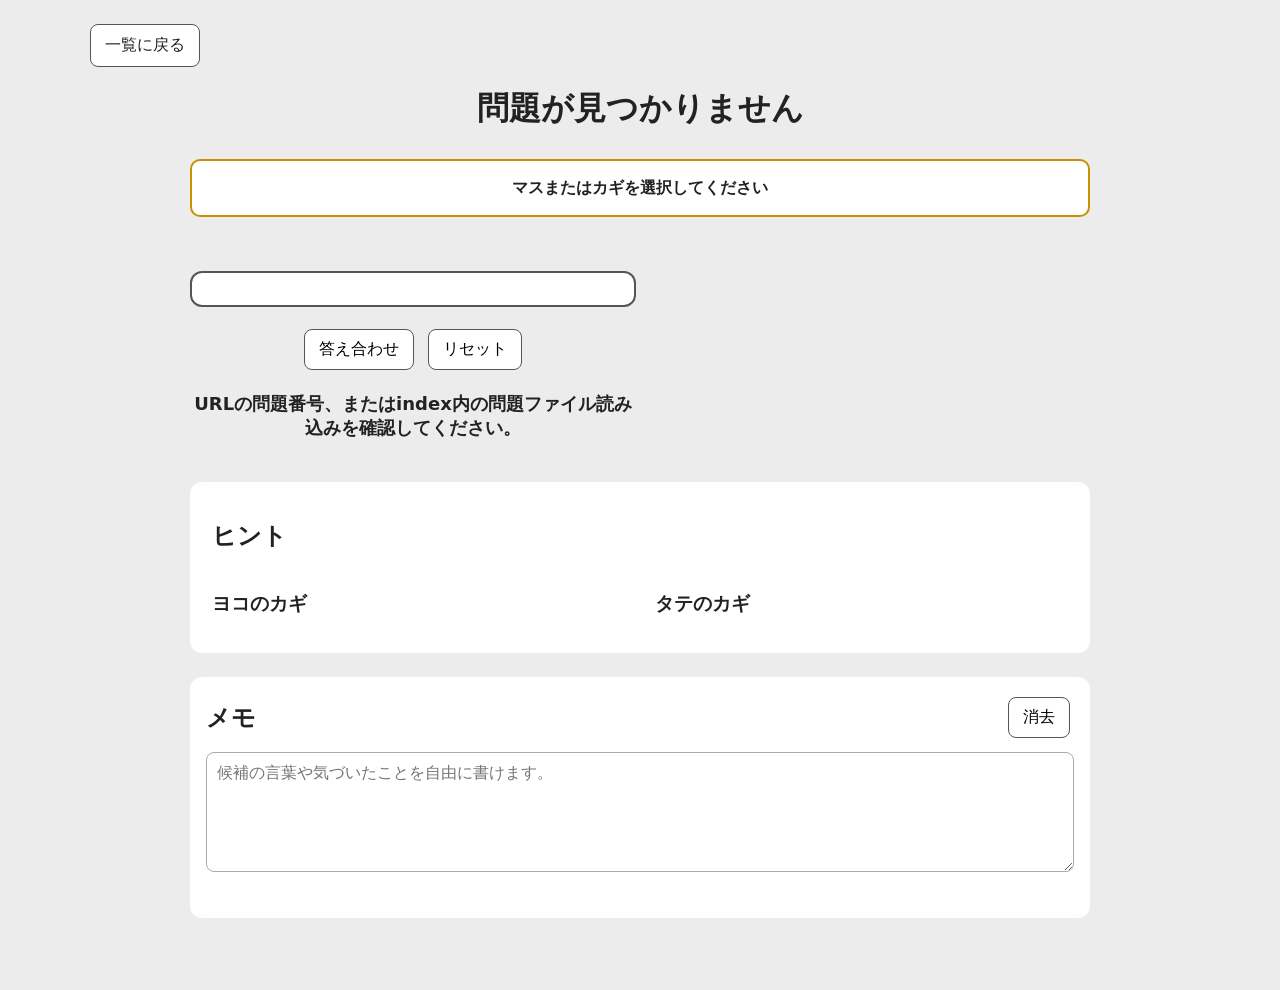
==== puzzle.html @ fe967642 "サイト本体を入力" ====
<!DOCTYPE html>
<html lang="ja">
<head>
  <meta charset="UTF-8">
  <meta name="viewport" content="width=device-width, initial-scale=1.0">

  <title>クロスワード</title>

  <link rel="stylesheet" href="style.css">
</head>

<body data-page="puzzle">
  <main class="page-shell puzzle-page">
    <a
      id="backToSearchLink"
      class="back-link"
      href="search.html?mode=all"
    >
      一覧に戻る
    </a>

    <h1 id="puzzleTitle"></h1>

    <section class="active-clue-section">
      <div id="activeClueDisplay" class="active-clue-display">
        マスまたはカギを選択してください
      </div>
    </section>

    <div id="normalGameLayout">
      <section id="normalBoardPanel">
        <div id="crossword"></div>

        <section id="keywordPanel" class="keyword-panel">
          <div id="finalWordArea"></div>
        </section>

        <div class="buttons">
          <button id="checkButton" type="button">
            答え合わせ
          </button>

          <button id="resetButton" type="button">
            リセット
          </button>
        </div>

        <p id="message"></p>
      </section>

      <aside id="normalSidePanel">
        <section
          id="keyboardPanel"
          class="keyboard-panel hidden"
          aria-label="文字入力キーボード"
        >
          <div class="keyboard-panel-header">
            <strong>文字入力</strong>

            <button
              id="closeKeyboardButton"
              class="close-keyboard-button"
              type="button"
            >
              閉じる
            </button>
          </div>

          <div class="keyboard-mode-area">
            <span>入力方法</span>

            <button id="flickModeButton" type="button">
              フリック
            </button>

            <button id="gridModeButton" type="button">
              50音
            </button>
          </div>

          <div id="customKeyboard" class="custom-keyboard"></div>
        </section>
      </aside>
    </div>

    <section class="hints" id="hintsBox">
      <h2>ヒント</h2>

      <div class="hint-columns">
        <section>
          <h3>ヨコのカギ</h3>
          <ul id="acrossHints"></ul>
        </section>

        <section>
          <h3>タテのカギ</h3>
          <ul id="downHints"></ul>
        </section>
      </div>
    </section>

    <section class="user-memo-box">
      <div class="user-memo-header">
        <h2>メモ</h2>

        <button id="clearMemoButton" type="button">
          消去
        </button>
      </div>

      <textarea
        id="userMemo"
        class="user-memo"
        placeholder="候補の言葉や気づいたことを自由に書けます。"
      ></textarea>

      <p id="memoSaveStatus" class="memo-save-status"></p>
    </section>
  </main>

  <!-- 問題データ。問題を増やすたびに追加 -->
  <script src="puzzles/1.small/00001summer-3x3-1.js"></script>
  <script src="puzzles/1.small/00002birthday-5x5-1.js"></script>

  <!-- タイプ別処理 -->
  <script src="scripts/normal.js"></script>
  <script src="scripts/gimmick.js"></script>
  <script src="scripts/cube.js"></script>

  <!-- 共通処理 -->
  <script src="scripts/main.js"></script>
</body>
</html>
---- style.css ----
* {
  box-sizing: border-box;
}

:root {
  color: #222;
  font-family: system-ui, -apple-system, BlinkMacSystemFont, "Segoe UI",
    sans-serif;
  background: #ececec;
}

body {
  min-height: 100vh;
  margin: 0;
  background: #ececec;
}

button,
a,
textarea,
input {
  font: inherit;
}

button,
a {
  -webkit-tap-highlight-color: transparent;
}

.hidden {
  display: none !important;
}

.page-shell {
  width: min(1100px, calc(100% - 32px));
  margin: 0 auto;
  padding: 24px 0 48px;
}

h1 {
  margin: 0 0 28px;
  text-align: center;
}

.back-link {
  display: inline-flex;
  margin-bottom: 20px;
  padding: 10px 14px;
  color: #222;
  text-decoration: none;
  background: white;
  border: 1px solid #555;
  border-radius: 8px;
}

/* トップ */
.home-page {
  min-height: 100vh;
  display: flex;
  flex-direction: column;
  justify-content: center;
}

.home-menu {
  display: grid;
  grid-template-columns: repeat(2, minmax(0, 1fr));
  gap: 24px;
}

.home-menu-button {
  min-height: 220px;
  display: flex;
  align-items: center;
  justify-content: center;
  padding: 28px;
  color: #222;
  text-align: center;
  text-decoration: none;
  font-size: clamp(24px, 4vw, 36px);
  font-weight: 800;
  background: white;
  border: 3px solid #333;
  border-radius: 20px;
  box-shadow: 0 8px 20px rgba(0, 0, 0, 0.08);
  transition: transform 0.15s, background 0.15s;
}

.home-menu-button:hover {
  transform: translateY(-3px);
  background: #fff7cc;
}

/* 検索 */
.selection-list {
  width: min(620px, 100%);
  margin: 24px auto;
  display: flex;
  flex-direction: column;
  gap: 14px;
}

.selection-button {
  width: 100%;
  min-height: 62px;
  display: flex;
  align-items: center;
  justify-content: center;
  margin: 0;
  padding: 14px 18px;
  color: #222;
  text-align: center;
  text-decoration: none;
  font-size: 18px;
  background: white;
  border: 2px solid #333;
  border-radius: 10px;
  cursor: pointer;
}

.selection-button:hover {
  background: #fff7cc;
}

.selection-button.cleared {
  background: #d9f8dc;
  border-color: #2d7d46;
}

.selection-button.cleared::after {
  content: " ✓";
  margin-left: 8px;
  font-weight: 800;
}

.secondary-button {
  display: block;
  margin: 0 auto 16px;
  padding: 10px 14px;
  background: white;
  border: 1px solid #555;
  border-radius: 8px;
  cursor: pointer;
}

#listTitle {
  text-align: center;
}

.empty-message {
  text-align: center;
}

/* 個別問題 */
.active-clue-section {
  width: min(900px, 100%);
  margin: 0 auto 14px;
}

.active-clue-display {
  min-height: 58px;
  padding: 13px 18px;
  display: flex;
  align-items: center;
  justify-content: center;
  text-align: center;
  font-weight: 800;
  line-height: 1.5;
  background: white;
  border: 2px solid #c99100;
  border-radius: 10px;
}

#normalGameLayout {
  width: min(900px, 100%);
  margin: 0 auto;
  display: grid;
  grid-template-columns: minmax(320px, 1fr) minmax(340px, 430px);
  gap: 24px;
  align-items: start;
}

#normalBoardPanel,
#normalSidePanel {
  min-width: 0;
}

#crossword {
  display: grid;
  justify-content: center;
  gap: 2px;
  margin: 20px 0;
}

.cell-wrapper,
.black {
  width: 50px;
  height: 50px;
}

.cell-wrapper {
  position: relative;
  background: white;
  border: 1px solid #111;
}

.black {
  background: #111;
}

.cell {
  width: 100%;
  height: 100%;
  padding-top: 10px;
  border: none;
  outline: none;
  background: transparent;
  text-align: center;
  font-size: 24px;
  caret-color: transparent;
  cursor: pointer;
}

.clue-number,
.word-letter {
  position: absolute;
  top: 2px;
  z-index: 2;
  font-size: 11px;
  font-weight: 800;
  pointer-events: none;
}

.clue-number {
  left: 4px;
}

.word-letter {
  right: 4px;
  color: #b00000;
}

.cell-wrapper.active-clue {
  background: #fff6bd;
}

.cell-wrapper.current-cell {
  background: #ffe26a;
  box-shadow: inset 0 0 0 3px #c99100;
}

.cell-wrapper.correct {
  background: #d8f7d8;
}

.cell-wrapper.incorrect {
  background: #ffd8d8;
}

.buttons {
  margin: 18px 0;
  text-align: center;
}

.buttons button,
.keyboard-mode-area button,
.user-memo-header button,
.close-keyboard-button {
  padding: 9px 14px;
  margin: 4px;
  border: 1px solid #555;
  border-radius: 8px;
  background: white;
  cursor: pointer;
}

#message {
  min-height: 28px;
  text-align: center;
  font-size: 18px;
  font-weight: 800;
}

/* キーワード */
.keyword-panel {
  width: min(560px, 100%);
  margin: 14px auto;
  padding: 16px;
  background: white;
  border: 2px solid #555;
  border-radius: 12px;
}

.keyword-panel .final-word-box {
  margin: 0;
  padding: 0;
  border: none;
}

.keyword-panel .final-word-box h4 {
  margin: 0 0 8px;
  font-size: 20px;
}

.keyword-panel .final-word-box p {
  margin: 6px 0 12px;
  line-height: 1.5;
}

.final-word-input {
  width: 100%;
  max-width: 360px;
  padding: 10px;
  text-align: center;
  font-size: 18px;
  caret-color: transparent;
  cursor: pointer;
}

.final-word-input.keyboard-target {
  background: #fff6bd;
  outline: 3px solid #c99100;
}

.final-word-input.correct {
  background: #d8f7d8;
}

.final-word-input.incorrect {
  background: #ffd8d8;
}

/* 表示式キーボード */
.keyboard-panel {
  position: sticky;
  top: 18px;
  padding: 10px;
  background: white;
  border: 2px solid #555;
  border-radius: 12px;
}

.keyboard-panel-header {
  min-height: 42px;
  display: flex;
  align-items: center;
  justify-content: space-between;
  gap: 12px;
  margin-bottom: 6px;
}

.keyboard-mode-area {
  padding: 6px 0 10px;
}

.keyboard-mode-area span {
  margin-right: 8px;
  font-weight: 800;
}

.keyboard-mode-area button.selected {
  background: #ffe26a;
  border-color: #c99100;
}

.custom-keyboard {
  padding: 10px;
  background: #f0f0f0;
  border: 1px solid #aaa;
  border-radius: 10px;
  user-select: none;
}

.kana-grid-row,
.keyboard-control-row {
  display: grid;
  grid-template-columns: repeat(5, 1fr);
  gap: 5px;
}

.flick-keys {
  display: grid;
  grid-template-columns: repeat(5, 1fr);
  gap: 6px;
}

.kana-key,
.flick-key,
.keyboard-control-key {
  min-width: 0;
  min-height: 44px;
  margin: 2px;
  padding: 6px;
  font-weight: 800;
  background: white;
  border: 1px solid #777;
  border-radius: 8px;
  cursor: pointer;
  touch-action: manipulation;
}

.flick-key {
  height: 58px;
  font-size: 20px;
  touch-action: none;
}

.keyboard-control-row {
  margin-top: 8px;
}

.kana-key:active,
.flick-key:active,
.keyboard-control-key:active {
  background: #ffe26a;
}

.kana-key.empty-key,
.kana-key:disabled,
.flick-preview span.empty {
  visibility: hidden;
  pointer-events: none;
}

/* フリック候補 */
.flick-preview {
  position: fixed;
  z-index: 1000;
  width: 150px;
  height: 150px;
  transform: translate(-50%, -50%);
  pointer-events: none;
}

.flick-preview span {
  position: absolute;
  width: 44px;
  height: 44px;
  display: flex;
  align-items: center;
  justify-content: center;
  font-weight: 800;
  background: white;
  border: 2px solid #555;
  border-radius: 8px;
  box-shadow: 0 3px 10px rgba(0, 0, 0, 0.25);
}

.flick-preview span.selected {
  background: #ffe26a;
  border-color: #c99100;
}

.flick-preview-center {
  left: 53px;
  top: 53px;
}

.flick-preview-left {
  left: 4px;
  top: 53px;
}

.flick-preview-up {
  left: 53px;
  top: 4px;
}

.flick-preview-right {
  right: 4px;
  top: 53px;
}

.flick-preview-down {
  left: 53px;
  bottom: 4px;
}

/* ヒント */
.hints {
  width: min(900px, 100%);
  margin: 24px auto;
  padding: 18px 22px;
  background: white;
  border-radius: 12px;
}

.hint-columns {
  display: grid;
  grid-template-columns: repeat(2, minmax(0, 1fr));
  gap: 30px;
}

.hints ul {
  padding-left: 24px;
}

.hints li {
  margin-bottom: 6px;
  padding: 7px;
  border-radius: 5px;
  cursor: pointer;
}

.hints li:hover {
  background: #eee;
}

.hints li.selected-clue {
  background: #fff0a8;
  font-weight: 800;
}

/* メモ */
.user-memo-box {
  width: min(900px, 100%);
  margin: 24px auto;
  padding: 16px;
  background: white;
  border-radius: 12px;
}

.user-memo-header {
  display: flex;
  align-items: center;
  justify-content: space-between;
}

.user-memo-header h2 {
  margin: 0;
}

.user-memo {
  width: 100%;
  min-height: 120px;
  margin-top: 10px;
  padding: 10px;
  resize: vertical;
  border: 1px solid #aaa;
  border-radius: 8px;
}

.memo-save-status {
  min-height: 20px;
  margin: 6px 0 0;
  color: #666;
  font-size: 13px;
}

/* スマホ */
@media (max-width: 760px) {
  .page-shell {
    width: min(100% - 20px, 700px);
    padding-top: 14px;
  }

  .home-menu {
    grid-template-columns: 1fr;
  }

  .home-menu-button {
    min-height: 150px;
  }

  body.keyboard-open .puzzle-page {
    padding-bottom: 330px;
  }

  #normalGameLayout {
    display: block;
    width: 100%;
  }

  #normalSidePanel {
    min-height: 0;
  }

  .active-clue-section {
    position: sticky;
    top: 0;
    z-index: 30;
    margin-bottom: 8px;
  }

  .active-clue-display {
    min-height: 48px;
    padding: 10px 12px;
    background: #fffdf1;
  }

  .keyboard-panel {
    position: fixed;
    left: 0;
    right: 0;
    bottom: 0;
    z-index: 100;
    max-height: 320px;
    overflow-y: auto;
    padding: 8px max(8px, env(safe-area-inset-right))
      calc(8px + env(safe-area-inset-bottom))
      max(8px, env(safe-area-inset-left));
    border-right: none;
    border-bottom: none;
    border-left: none;
    border-radius: 16px 16px 0 0;
    box-shadow: 0 -5px 18px rgba(0, 0, 0, 0.2);
  }

  .cell-wrapper,
  .black {
    width: 42px;
    height: 42px;
  }

  .cell {
    padding-top: 8px;
    font-size: 20px;
  }

  .clue-number,
  .word-letter {
    font-size: 10px;
  }

  .hint-columns {
    grid-template-columns: 1fr;
    gap: 10px;
  }

  .hints,
  .user-memo-box,
  .keyword-panel {
    width: 100%;
  }

  .flick-key {
    height: 48px;
    font-size: 18px;
  }

  .kana-key,
  .keyboard-control-key {
    min-height: 38px;
    padding: 4px;
    font-size: 14px;
  }

  .flick-preview {
    transform: translate(-50%, -105%);
  }
}
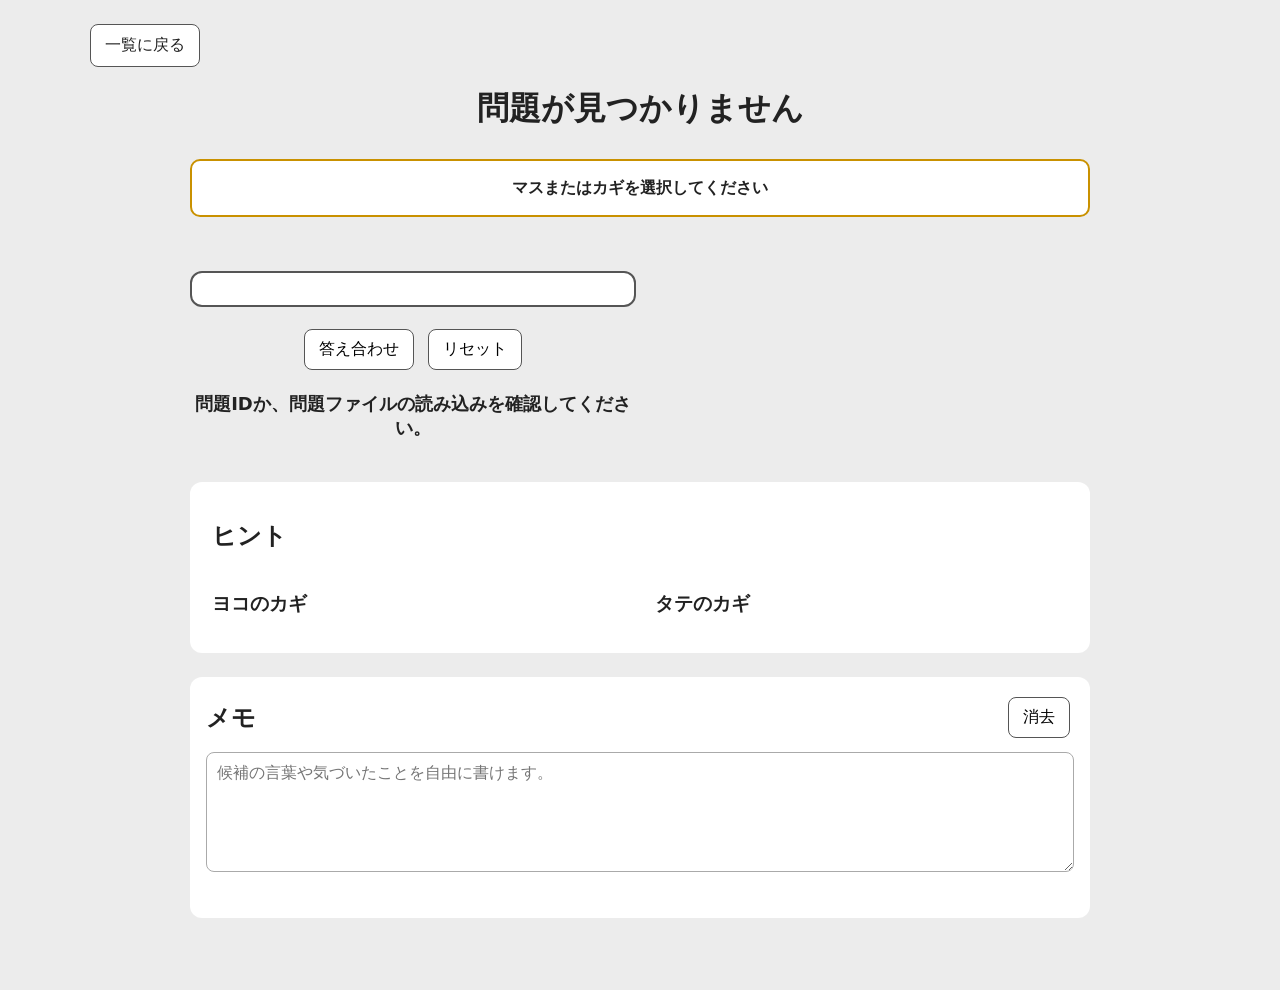
==== commit 2f716402: "00003を追加" ====
--- a/puzzle.html
+++ b/puzzle.html
@@ -3,9 +3,7 @@
 <head>
   <meta charset="UTF-8">
   <meta name="viewport" content="width=device-width, initial-scale=1.0">
-
   <title>クロスワード</title>
-
   <link rel="stylesheet" href="style.css">
 </head>
 
@@ -20,6 +18,11 @@
     </a>
 
     <h1 id="puzzleTitle"></h1>
+
+    <section
+      id="puzzleDescription"
+      class="puzzle-description hidden"
+    ></section>
 
     <section class="active-clue-section">
       <div id="activeClueDisplay" class="active-clue-display">
@@ -47,40 +50,6 @@
 
         <p id="message"></p>
       </section>
-
-      <aside id="normalSidePanel">
-        <section
-          id="keyboardPanel"
-          class="keyboard-panel hidden"
-          aria-label="文字入力キーボード"
-        >
-          <div class="keyboard-panel-header">
-            <strong>文字入力</strong>
-
-            <button
-              id="closeKeyboardButton"
-              class="close-keyboard-button"
-              type="button"
-            >
-              閉じる
-            </button>
-          </div>
-
-          <div class="keyboard-mode-area">
-            <span>入力方法</span>
-
-            <button id="flickModeButton" type="button">
-              フリック
-            </button>
-
-            <button id="gridModeButton" type="button">
-              50音
-            </button>
-          </div>
-
-          <div id="customKeyboard" class="custom-keyboard"></div>
-        </section>
-      </aside>
     </div>
 
     <section class="hints" id="hintsBox">
@@ -88,12 +57,12 @@
 
       <div class="hint-columns">
         <section>
-          <h3>ヨコのカギ</h3>
+          <h3 id="acrossHintTitle">ヨコのカギ</h3>
           <ul id="acrossHints"></ul>
         </section>
 
         <section>
-          <h3>タテのカギ</h3>
+          <h3 id="downHintTitle">タテのカギ</h3>
           <ul id="downHints"></ul>
         </section>
       </div>
@@ -118,13 +87,57 @@
     </section>
   </main>
 
-  <!-- 問題データ。問題を増やすたびに追加 -->
+  <div
+    id="keyboardBackdrop"
+    class="keyboard-backdrop hidden"
+    aria-hidden="true"
+  ></div>
+
+  <section
+    id="keyboardPanel"
+    class="keyboard-panel hidden"
+    aria-label="文字入力キーボード"
+  >
+    <div class="keyboard-drag-handle" aria-hidden="true"></div>
+
+    <div class="keyboard-panel-header">
+      <strong>文字入力</strong>
+
+      <button
+        id="closeKeyboardButton"
+        class="close-keyboard-button"
+        type="button"
+      >
+        閉じる
+      </button>
+    </div>
+
+    <div class="keyboard-mode-area">
+      <span>入力方法</span>
+
+      <button id="flickModeButton" type="button">
+        フリック
+      </button>
+
+      <button id="gridModeButton" type="button">
+        50音
+      </button>
+    </div>
+
+    <div id="customKeyboard" class="custom-keyboard"></div>
+  </section>
+
+  <!-- 問題データ -->
   <script src="puzzles/1.small/00001summer-3x3-1.js"></script>
   <script src="puzzles/1.small/00002birthday-5x5-1.js"></script>
+  <script src="puzzles/5.gimmick/00003yaminabe-3x3-1.js"></script>
 
-  <!-- タイプ別処理 -->
+  <!-- 共通キーボード -->
+  <script src="scripts/keyboard.js"></script>
+
+  <!-- 問題タイプ別処理 -->
   <script src="scripts/normal.js"></script>
-  <script src="scripts/gimmick.js"></script>
+  <script src="scripts/gimmick/yaminabe.js"></script>
   <script src="scripts/cube.js"></script>
 
   <!-- 共通処理 -->
--- a/style.css
+++ b/style.css
@@ -549,8 +549,8 @@
 /* スマホ */
 @media (max-width: 760px) {
   .page-shell {
-    width: min(100% - 20px, 700px);
-    padding-top: 14px;
+    width: min(100% - 16px, 700px);
+    padding-top: 12px;
   }
 
   .home-menu {
@@ -558,11 +558,11 @@
   }
 
   .home-menu-button {
-    min-height: 150px;
+    min-height: 140px;
   }
 
   body.keyboard-open .puzzle-page {
-    padding-bottom: 330px;
+    padding-bottom: calc(46dvh + 24px);
   }
 
   #normalGameLayout {
@@ -582,9 +582,10 @@
   }
 
   .active-clue-display {
-    min-height: 48px;
-    padding: 10px 12px;
+    min-height: 44px;
+    padding: 8px 10px;
     background: #fffdf1;
+    font-size: 14px;
   }
 
   .keyboard-panel {
@@ -592,17 +593,89 @@
     left: 0;
     right: 0;
     bottom: 0;
-    z-index: 100;
-    max-height: 320px;
-    overflow-y: auto;
-    padding: 8px max(8px, env(safe-area-inset-right))
-      calc(8px + env(safe-area-inset-bottom))
-      max(8px, env(safe-area-inset-left));
+    z-index: 1000;
+
+    height: min(46dvh, 360px);
+    max-height: min(46dvh, 360px);
+
+    display: flex;
+    flex-direction: column;
+
+    padding: 0
+      max(6px, env(safe-area-inset-right))
+      env(safe-area-inset-bottom)
+      max(6px, env(safe-area-inset-left));
+
+    overflow: hidden;
+
+    background: white;
+    border-top: 1px solid #999;
     border-right: none;
     border-bottom: none;
     border-left: none;
-    border-radius: 16px 16px 0 0;
-    box-shadow: 0 -5px 18px rgba(0, 0, 0, 0.2);
+    border-radius: 14px 14px 0 0;
+    box-shadow: 0 -5px 18px rgba(0, 0, 0, 0.22);
+  }
+
+  .keyboard-panel-header {
+    flex: 0 0 auto;
+    min-height: 38px;
+    margin: 0;
+    padding: 5px 8px;
+
+    position: sticky;
+    top: 0;
+    z-index: 5;
+
+    background: white;
+    border-bottom: 1px solid #ddd;
+  }
+
+  .keyboard-panel-header strong {
+    font-size: 14px;
+  }
+
+  .close-keyboard-button {
+    min-height: 30px;
+    margin: 0;
+    padding: 4px 12px;
+    font-size: 13px;
+    position: relative;
+    z-index: 10;
+    touch-action: manipulation;
+  }
+
+  .keyboard-mode-area {
+    flex: 0 0 auto;
+    padding: 4px 6px;
+    white-space: nowrap;
+    border-bottom: 1px solid #eee;
+  }
+
+  .keyboard-mode-area span {
+    margin-right: 4px;
+    font-size: 12px;
+  }
+
+  .keyboard-mode-area button {
+    min-height: 28px;
+    margin: 2px;
+    padding: 3px 9px;
+    font-size: 12px;
+  }
+
+  .custom-keyboard {
+    flex: 1 1 auto;
+    min-height: 0;
+    margin: 0;
+    padding: 5px;
+    overflow-y: auto;
+    overscroll-behavior: contain;
+    -webkit-overflow-scrolling: touch;
+
+    background: #f0f0f0;
+    border: none;
+    border-radius: 0;
   }
 
   .cell-wrapper,
@@ -632,20 +705,80 @@
     width: 100%;
   }
 
+  .flick-keys {
+    gap: 3px;
+  }
+
+  .kana-grid-row,
+  .keyboard-control-row {
+    gap: 3px;
+  }
+
   .flick-key {
-    height: 48px;
-    font-size: 18px;
+    height: 39px;
+    min-height: 39px;
+    margin: 1px;
+    padding: 2px;
+    font-size: 16px;
   }
 
   .kana-key,
   .keyboard-control-key {
-    min-height: 38px;
-    padding: 4px;
-    font-size: 14px;
+    min-height: 31px;
+    margin: 1px;
+    padding: 2px;
+    font-size: 12px;
+    border-radius: 6px;
+  }
+
+  .keyboard-control-row {
+    margin-top: 4px;
   }
 
   .flick-preview {
-    transform: translate(-50%, -105%);
-  }
-}
-
+    transform: translate(-50%, -115%);
+  }
+}
+
+/* ========================================
+   闇鍋クロスワード
+======================================== */
+
+.puzzle-description {
+  width: 100%;
+  max-width: 720px;
+  margin: 0 auto 24px;
+  padding: 18px 20px;
+  box-sizing: border-box;
+  line-height: 1.8;
+  background: #f7f7f7;
+  border: 1px solid #ccc;
+  border-radius: 12px;
+}
+
+.puzzle-description h2 {
+  margin: 0 0 10px;
+  font-size: 1.2rem;
+}
+
+.puzzle-description p {
+  margin: 0;
+}
+
+.puzzle-description.hidden {
+  display: none;
+}
+
+.yaminabe-clue {
+  padding: 14px !important;
+  line-height: 1.8;
+  white-space: pre-wrap;
+  background: #f6f6f6;
+  border: 1px solid #bbb;
+  border-radius: 10px;
+}
+
+.yaminabe-clue.selected-clue {
+  background: #fff0a8;
+  border-color: #c99100;
+}
